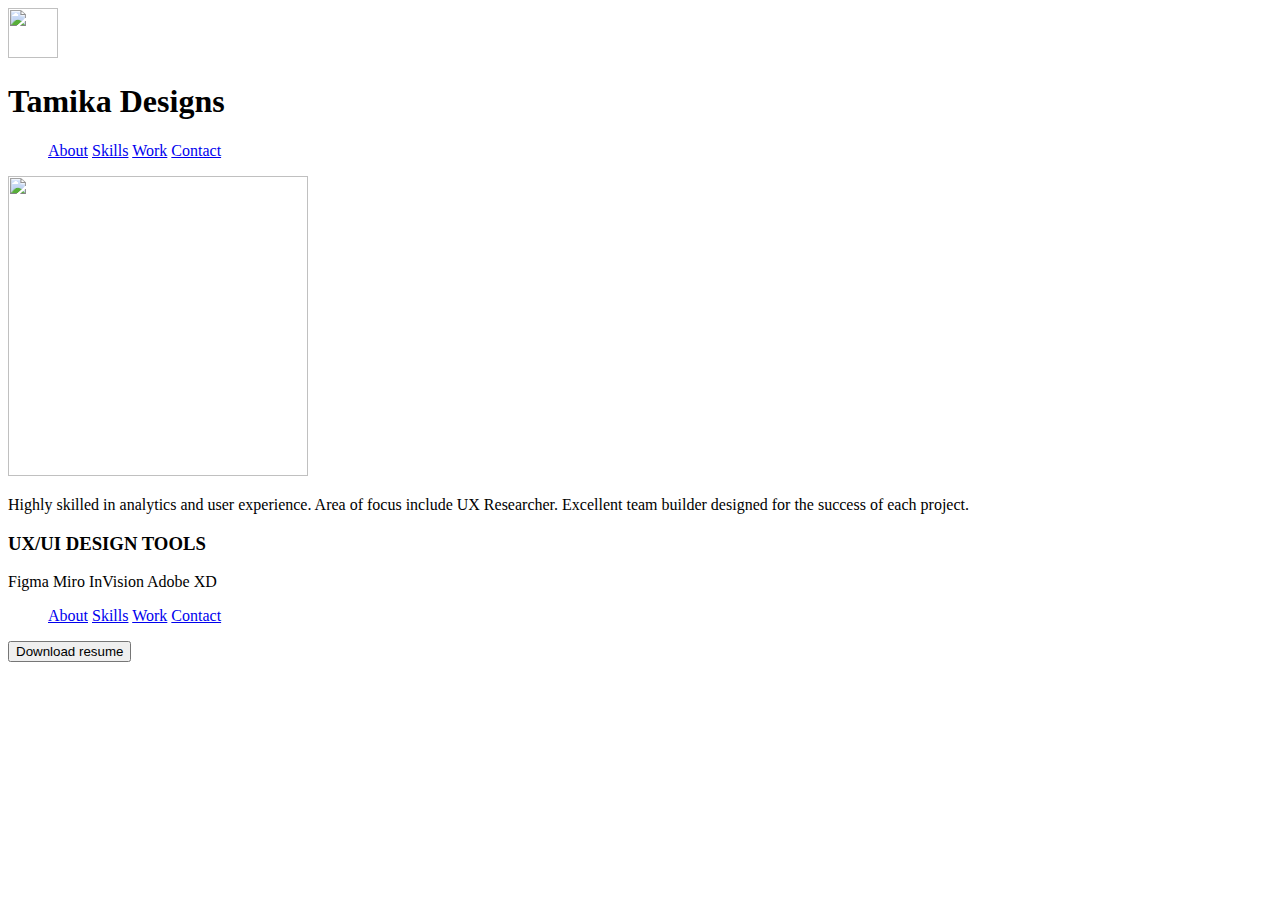
==== index.html @ 4c8c14a9 "update" ====
<!DOCTYPE html>
<html>
    <head>
        <title>Tamika Designs</title>
        <link href="/Users/tamikahayle/Documents/GitHub/UX_UI_HW_17/style.css" rel="stylesheet" type=text/css>
    </head>
    <body>
        <img src="img/logo.jpg" width=50" height=50"><h1>Tamika Designs</h1> 
    <nav>
        <ul>
            <a href="home">About</a>
            <a href="home">Skills</a>
            <a href="home">Work</a>
            <a href="home">Contact</a>
        </ul>
        
    </nav>
 
            <img src="img/Tamika.jpg" width="300" height="300">
            <p>Highly skilled in analytics and user experience.
                Area of focus include UX Researcher.
                Excellent team builder designed for the success of each project.</p>
        <h3>UX/UI DESIGN TOOLS</h3>
        <p>Figma     Miro     InVision     Adobe XD</p>
        <footer><ul>
            <a href="home">About</a>
            <a href="home">Skills</a>
            <a href="home">Work</a>
            <a href="home">Contact</a>
        </ul>   </footer>
        <button>Download resume</button>
    </body>
</html>
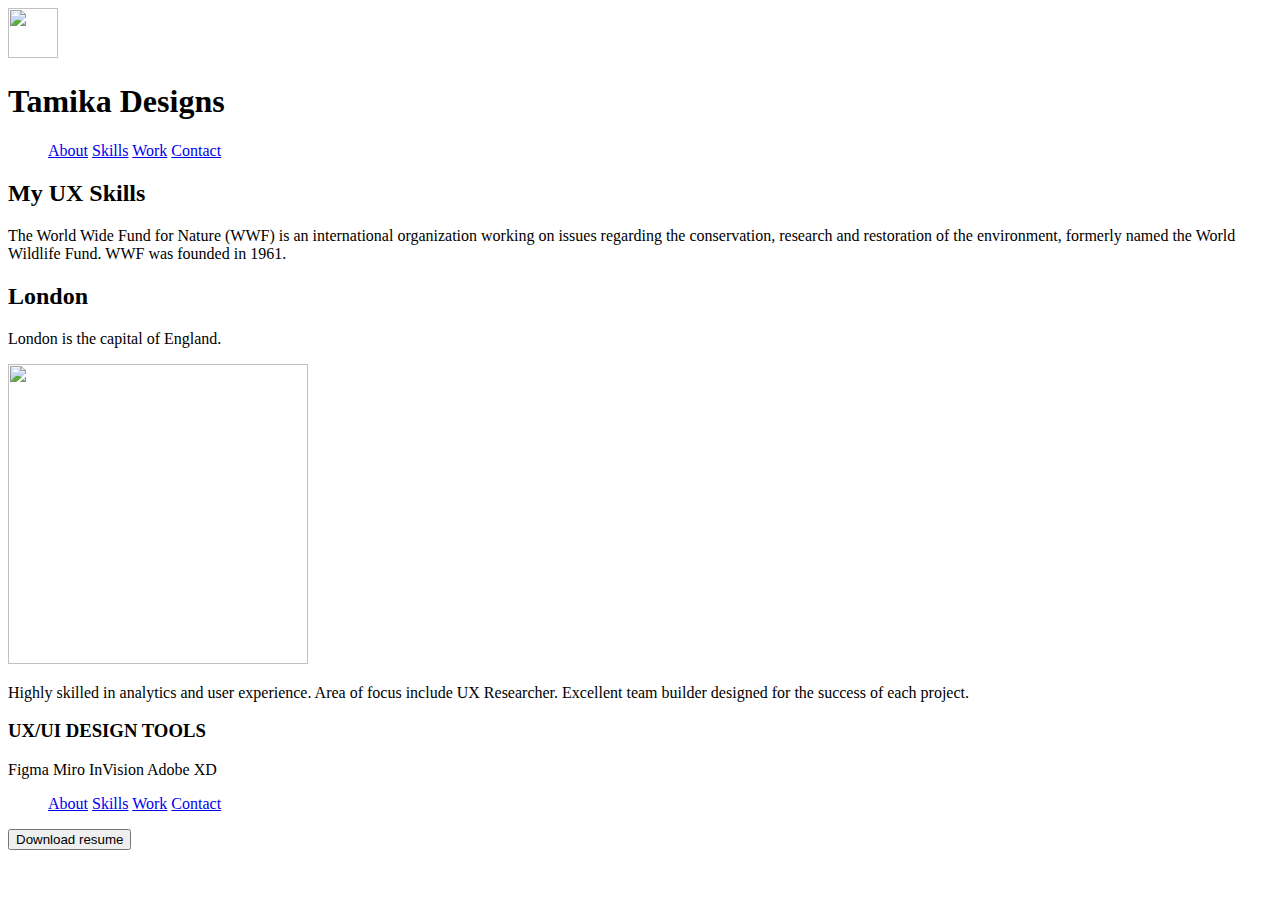
==== commit 6ffafcf8: "update" ====
--- a/index.html
+++ b/index.html
@@ -5,7 +5,7 @@
         <link href="/Users/tamikahayle/Documents/GitHub/UX_UI_HW_17/style.css" rel="stylesheet" type=text/css>
     </head>
     <body>
-        <img src="img/logo.jpg" width=50" height=50"><h1>Tamika Designs</h1> 
+        <img src="img/logo.png" width=50" height=50"><h1>Tamika Designs</h1> 
     <nav>
         <ul>
             <a href="home">About</a>
@@ -13,10 +13,20 @@
             <a href="home">Work</a>
             <a href="home">Contact</a>
         </ul>
+    
+    <section>
+        <h2>My UX Skills</h2>
+        <p>The World Wide Fund for Nature (WWF) is an international organization working on issues regarding the conservation, research and restoration of the environment, formerly named the World Wildlife Fund. WWF was founded in 1961.</p>
+        </section>
+    
+        <div class=>
+            <h2>London</h2>
+            <p>London is the capital of England.</p>
+          </div>
         
     </nav>
  
-            <img src="img/Tamika.jpg" width="300" height="300">
+            <img src="img/Tamika.png" width="300" height="300">
             <p>Highly skilled in analytics and user experience.
                 Area of focus include UX Researcher.
                 Excellent team builder designed for the success of each project.</p>
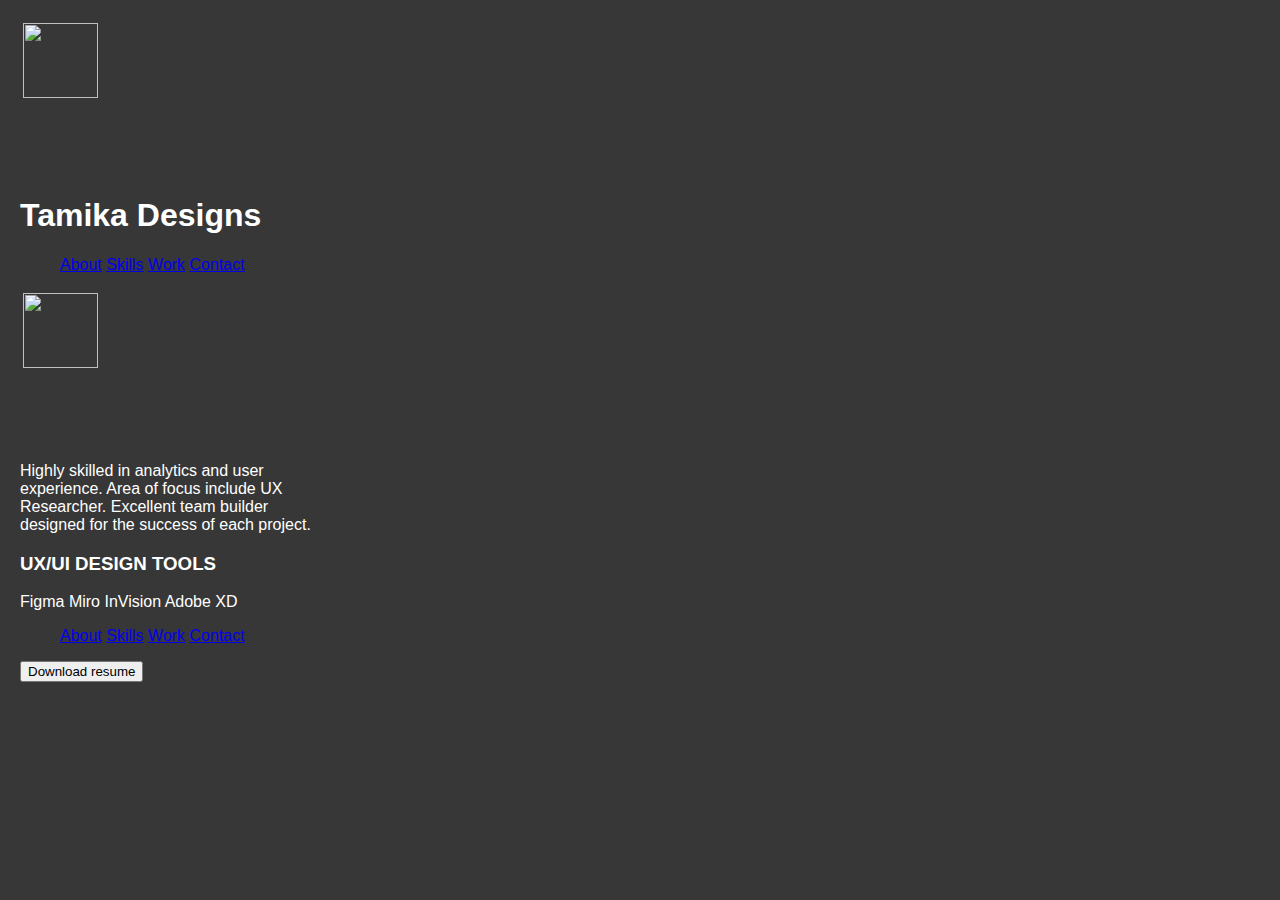
==== commit d2121282: "up" ====
--- a/index.html
+++ b/index.html
@@ -2,7 +2,7 @@
 <html>
     <head>
         <title>Tamika Designs</title>
-        <link href="/Users/tamikahayle/Documents/GitHub/UX_UI_HW_17/style.css" rel="stylesheet" type=text/css>
+        <link rel="stylesheet" href="style.css">
     </head>
     <body>
         <img src="img/logo.png" width=50" height=50"><h1>Tamika Designs</h1> 
@@ -12,20 +12,8 @@
             <a href="home">Skills</a>
             <a href="home">Work</a>
             <a href="home">Contact</a>
-        </ul>
-    
-    <section>
-        <h2>My UX Skills</h2>
-        <p>The World Wide Fund for Nature (WWF) is an international organization working on issues regarding the conservation, research and restoration of the environment, formerly named the World Wildlife Fund. WWF was founded in 1961.</p>
-        </section>
-    
-        <div class=>
-            <h2>London</h2>
-            <p>London is the capital of England.</p>
-          </div>
-        
+        </ul>        
     </nav>
- 
             <img src="img/Tamika.png" width="300" height="300">
             <p>Highly skilled in analytics and user experience.
                 Area of focus include UX Researcher.
@@ -36,9 +24,8 @@
             <a href="home">About</a>
             <a href="home">Skills</a>
             <a href="home">Work</a>
-            <a href="home">Contact</a>
+            <a href="home">Contact</a>  
         </ul>   </footer>
         <button>Download resume</button>
     </body>
-</html>
-
+</html>--- a/style.css
+++ b/style.css
@@ -0,0 +1,18 @@
+body{
+    display: inline-block;
+    vertical-align: text-top;
+    background-color: #373738;
+    color: white;
+    font-size: 16px;
+    font-family: 'Lucida Sans', 'Lucida Sans Regular', 'Lucida Grande', 'Lucida Sans Unicode', Geneva, Verdana, sans-serif;
+    height: 300px;
+    width: 300px;
+    outline: 2px white; solid;
+    margin: 20px;
+}
+
+img{
+    padding: 1%;
+    width: 50%;
+    height: 50%;
+}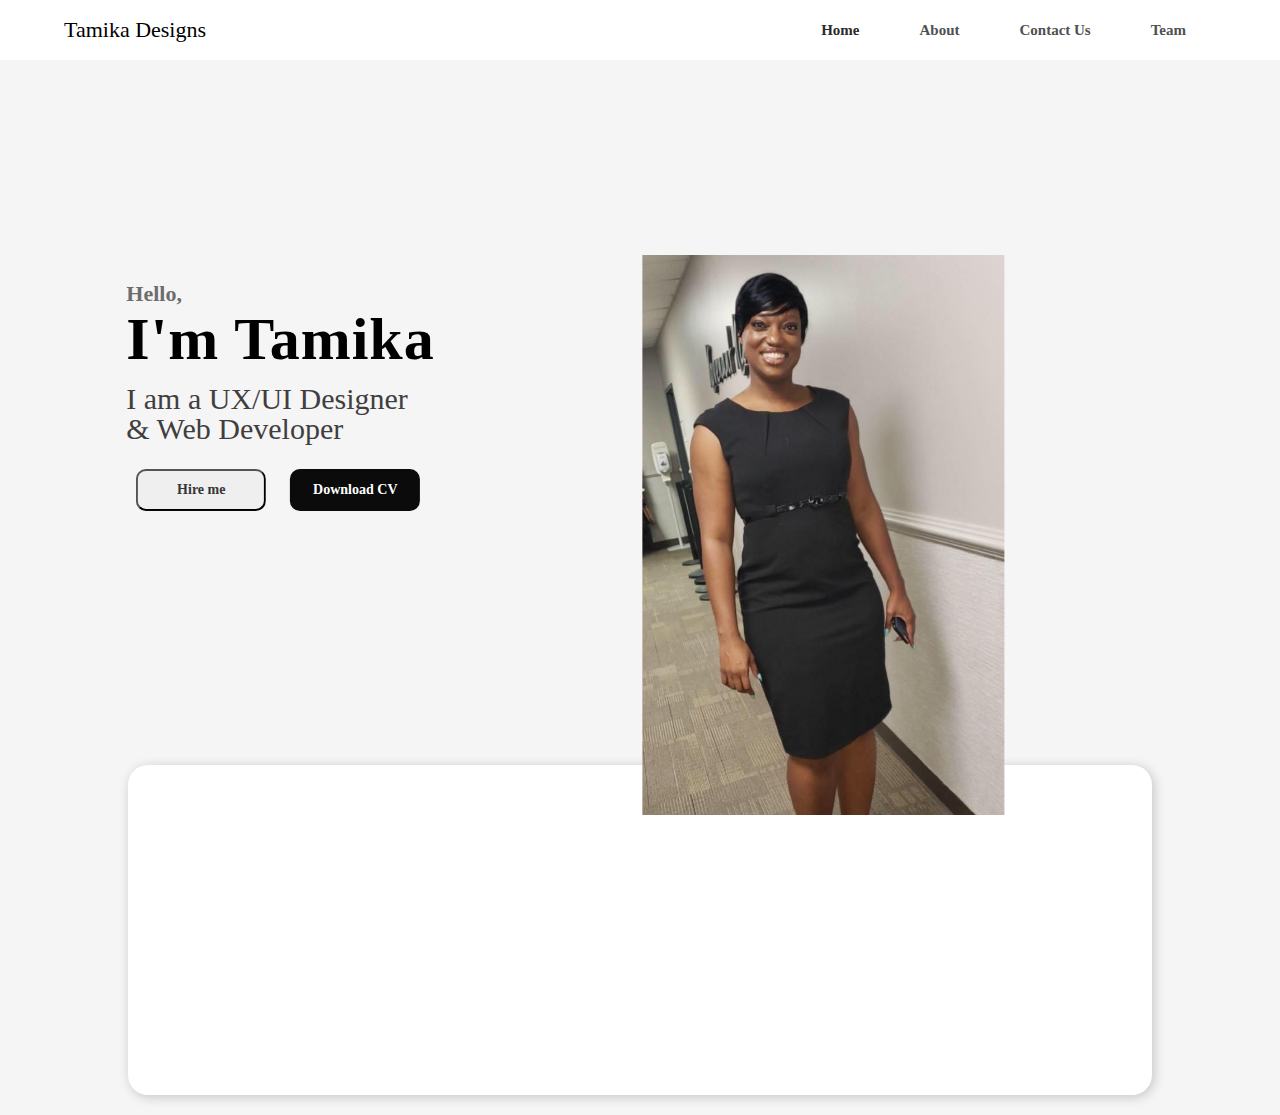
==== commit 01882778: "updates" ====
--- a/index.html
+++ b/index.html
@@ -1,31 +1,42 @@
 <!DOCTYPE html>
 <html>
     <head>
+        <meta charset="utf-8">
         <title>Tamika Designs</title>
         <link rel="stylesheet" href="style.css">
     </head>
     <body>
-        <img src="img/logo.png" width=50" height=50"><h1>Tamika Designs</h1> 
-    <nav>
-        <ul>
-            <a href="home">About</a>
-            <a href="home">Skills</a>
-            <a href="home">Work</a>
-            <a href="home">Contact</a>
-        </ul>        
-    </nav>
-            <img src="img/Tamika.png" width="300" height="300">
-            <p>Highly skilled in analytics and user experience.
-                Area of focus include UX Researcher.
-                Excellent team builder designed for the success of each project.</p>
-        <h3>UX/UI DESIGN TOOLS</h3>
-        <p>Figma     Miro     InVision     Adobe XD</p>
-        <footer><ul>
-            <a href="home">About</a>
-            <a href="home">Skills</a>
-            <a href="home">Work</a>
-            <a href="home">Contact</a>  
-        </ul>   </footer>
-        <button>Download resume</button>
+        <section>
+        <!--navigation----------->
+        <nav>
+            <!--logo-->
+            <a href="#" class="logo">Tamika Designs</a>
+            <!--menu-->
+            <ul>
+            <li><a href="#" class="active">Home</a></li>
+            <li><a href="#">About</a></li>
+            <li><a href="#">Contact Us</a></li>
+            <li><a href="#">Team</a></li>
+
+            </ul>
+            </nav>
+        <!--text---------------------------->
+            <div class="text-container">
+            <p>Hello,</p>
+            <p>I'm Tamika</p>
+            <p>I am a UX/UI Designer <br> & Web Developer</p>
+            <button class="hire-btn">Hire me</button>
+            <button class="down-cv">Download CV</button>
+            </div>
+        <!--model--------------------------------->
+            <img src="img/Tamika.png" class="model" alt="model">
+
+        </section>
+        <!--about-section---------------------->
+        <div class="about-container">
+        <!--img--------------------->
+            <img src=>
+        </div>
+
     </body>
 </html>--- a/style.css
+++ b/style.css
@@ -1,18 +1,123 @@
 body{
-    display: inline-block;
-    vertical-align: text-top;
-    background-color: #373738;
-    color: white;
-    font-size: 16px;
-    font-family: 'Lucida Sans', 'Lucida Sans Regular', 'Lucida Grande', 'Lucida Sans Unicode', Geneva, Verdana, sans-serif;
-    height: 300px;
-    width: 300px;
-    outline: 2px white; solid;
-    margin: 20px;
+    background-color:#f6f5f5;
+    margin:0px;
+    padding:0px;
+}
+ul{
+    list-style:none;
+}
+a{
+    text-decoration:none;
+}
+section{
+    width:100%;
+    height:95vh;
+    background-image: 
+    background-repeat: no-repeat;
+    background-size:cover;
+    position:relative;
 }
 
-img{
-    padding: 1%;
-    width: 50%;
-    height: 50%;
+nav{
+    display:flex;
+    justify-content: space-between;
+    align-items:center;
+    height:60px;
+    background-color:#FFFFFF;
+    box-shadow:2 px 2px 12px rgba(0,0,0,0.2);
+    padding: 0px 5%;
+}
+
+nav ul{
+    display: flex;
+}
+
+nav ul li a{
+    margin:30px;
+    font-family: myriad pro regular;
+    color:#505050;
+    font-size:15px;
+    font-weight:700;
+}
+
+.logo{
+    font-family: RoadTest;
+    color:#000000;
+    font-size:22px;
+}
+.active{
+    font-weight:bold;
+    color:#2d2a2a;
+}
+
+.text-container p:nth-child(1){
+    font family: calibri;
+    font-weight:bold;
+    color:#6d6d6d;
+    font-size:22px;
+}
+.text-container p:nth-child(2){
+    font-family: calibri;
+    font-weight:bold;
+    letter-spacing:1px;
+    color:#lalala;
+    font-size:60px;
+}
+.text-container p:nth-child(3){
+    font-family: myriadpro regular;
+    color:#403e3e;
+    font-size:30px;
+    line-height:30px;
+}
+.text-container p{
+    line-height:0px;
+    margin:45px 0px 25px;
+
+}
+.text-container{
+    position: absolute;
+    left:13%;
+    top:42%;
+    transform:translate(-13%,-42%);
+}
+
+.text-container button{
+    width:130px;
+    height:42px;
+    border-radius:10px;
+    font-family:calibri;
+    font-weight:bold;
+    font-size:14px;
+    outline:none;
+    margin:0px 10px;
+    
+}
+.hire-btn{
+    border:2 px solid #373636;
+    color:#373636;
+}
+.down-cv{
+    background-color:#0b0b0b;
+    color:#FFFFFF;
+    border:none;
+}
+button:active{
+    transform:scale(1.1);
+}
+.model{
+    height:560px;
+    position:absolute;
+    bottom:40px;
+    left:70%;
+    transform:translateX(-70%);
+}
+.about-container{
+    width:80%;
+    height:330px;
+    background-color:#FFFFFF;
+    border-radius:20px;
+    box-shadow: 2px 2px 12px rgba(0,0,0,0.2);
+    display: flex;
+    margin:-7% auto 20px auto;
+    postion: relative;
 }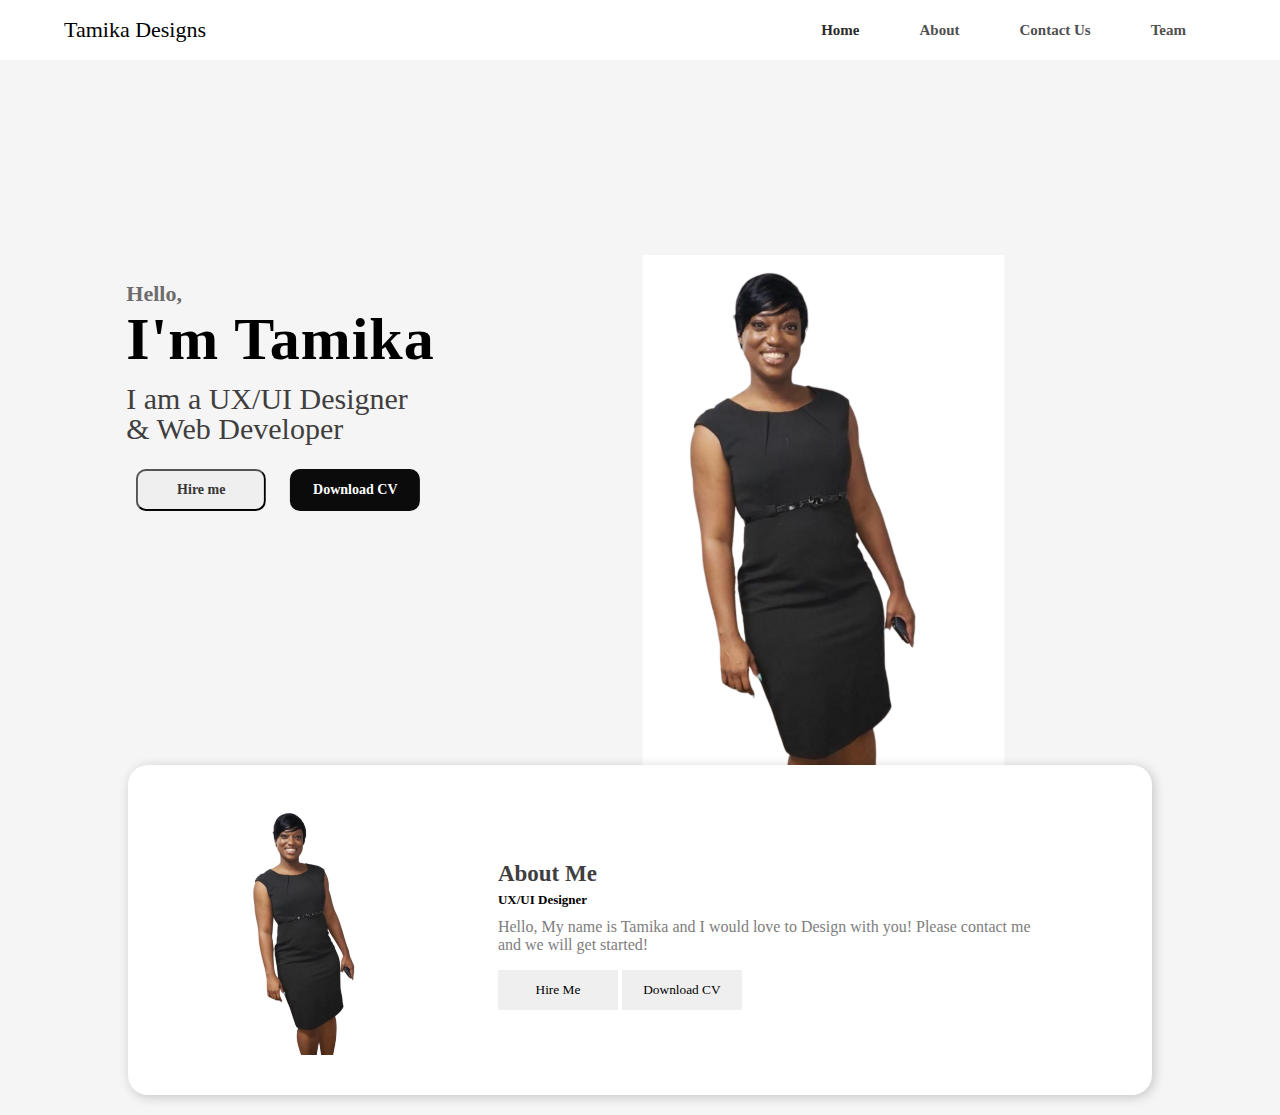
==== commit 6cc0b60f: "updates" ====
--- a/index.html
+++ b/index.html
@@ -29,13 +29,23 @@
             <button class="down-cv">Download CV</button>
             </div>
         <!--model--------------------------------->
-            <img src="img/Tamika.png" class="model" alt="model">
+            <img src="img/Tamika-2.png" class="model" alt="model">
 
         </section>
         <!--about-section---------------------->
         <div class="about-container">
-        <!--img--------------------->
-            <img src=>
+        <!--img------------------->
+        <img src="img/Tamika-2.png">
+        <!--about-text-------------->
+        <div class="about-text">
+        <p>About Me</p>
+        <p>UX/UI Designer</p>
+        <p>Hello, My name is Tamika and I would love to Design with you! 
+        Please contact me and we will get started!</p>
+        <!--button---------->
+        <button>Hire Me</button>
+        <button>Download CV</button>
+        </div>
         </div>
 
     </body>
--- a/style.css
+++ b/style.css
@@ -119,5 +119,43 @@
     box-shadow: 2px 2px 12px rgba(0,0,0,0.2);
     display: flex;
     margin:-7% auto 20px auto;
-    postion: relative;
+    position: relative;
+    justify-content: space-evenly;
+    align-items: center;
+}
+.about-container img{
+    height:250px;
+}
+.about-text{
+    width: 550px;
+}
+.about-text p:nth-child(1){
+    color:#403e3e;
+    font-family:myriad pro;
+    font-weight: bold;
+    font-size:23px;
+    line-height:0px;
+}
+.about-text p:nth-child(2){
+    color:3e3d3d;
+    font-size:13px;
+    font-family:myriad pro;
+    font-weight: bold;
+    line-height:5px;
+}
+.about-text p:nth-child(3),
+.about-text p:nth-child(4){
+    color:#7e7d7d;
+    font-family:calibri;
+    font-size:16px;
+}
+.about-text button{
+    width:120px;
+    height:40px;
+    color:#FFFFF;
+    outline:none;
+    border:none;
+    font-family:calibri;
+    backgroun-color:#262525;
+    
 }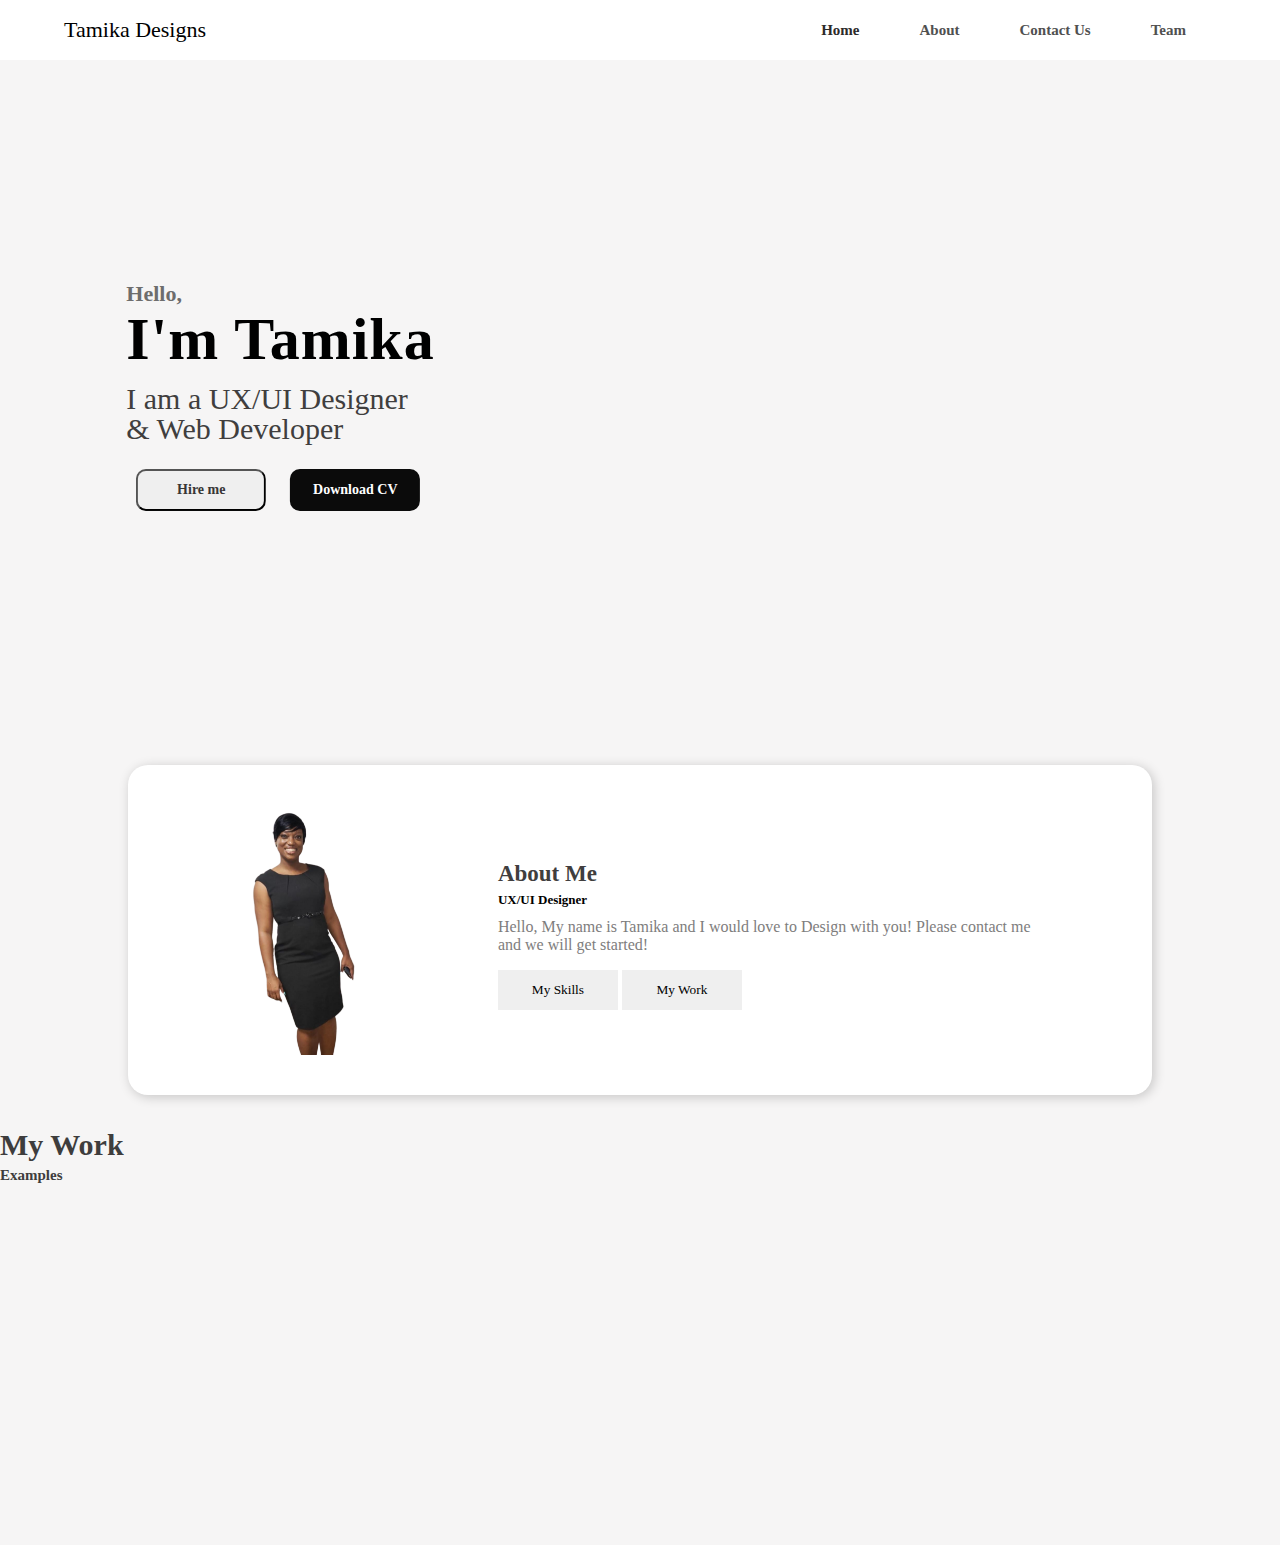
==== commit 222b91cc: "updates" ====
--- a/index.html
+++ b/index.html
@@ -29,7 +29,6 @@
             <button class="down-cv">Download CV</button>
             </div>
         <!--model--------------------------------->
-            <img src="img/Tamika-2.png" class="model" alt="model">
 
         </section>
         <!--about-section---------------------->
@@ -43,10 +42,28 @@
         <p>Hello, My name is Tamika and I would love to Design with you! 
         Please contact me and we will get started!</p>
         <!--button---------->
-        <button>Hire Me</button>
-        <button>Download CV</button>
+        <button>My Skills</button>
+        <button>My Work</button>
         </div>
         </div>
-
+        <!--services---------------------------------------->
+        <div class="services">
+            <!--text----------->
+        <div class="services-text">
+            <p>My Work</p>
+            <p>Examples</p>
+        
+        </div>
+            <!--box------------------------------->
+        <div class="box-container">
+        <!--1------------------>
+        <div class="box-1"></div>
+        <!--2-------------------->
+        <div class="box-2"></div>
+        <!--3---------------------->
+        <div class="box-3"></div>
+    
+        </div>
+        </div>
     </body>
 </html>--- a/style.css
+++ b/style.css
@@ -156,6 +156,66 @@
     outline:none;
     border:none;
     font-family:calibri;
-    backgroun-color:#262525;
-    
-}+    backgroun-color:#262525;  
+}
+
+..services{
+    height:600px;
+    background-color:#FFFFFF;
+    padding:2% 10% 0px 10%;
+}
+
+.services-text p:nth-child(1){
+    font-family: calibri;
+    font-weight:bold;
+    color:#3e3d3d;
+    font-size:30px;
+    line-height:0px;
+}
+
+.services-text p:nth-child(2){
+    font-family: calibri;
+    font-weight:bold;
+    color:#3e3d3d;
+    font-size:15px;
+    line-height:0px;
+}
+
+.services-text p:nth-child(3){
+    font-family: calibri;
+    font-weight:bold;
+    color:#7e7d7d;
+    font-size:15px;
+    line-height:0px;
+}
+
+.services-text{
+    width:500px;
+    margin:50px 0px;
+}
+
+.box-1,.box-2,.box-3{
+    width:300px;
+    height:320px;
+    background-repeat:no-repeat;
+    background-size:cover;
+    box-shadow:2px 2px 12px rbga(0,0,0,0.3);   
+}
+
+.box-container{
+    display: flex;
+    justify-content:space-between;
+}
+
+.box-1{
+    background image: border-image: 50px;
+}
+
+.box-2{
+    background image: border-image: 50px;
+}
+.box-3{
+    background image: border-image: 50px;
+}
+
+
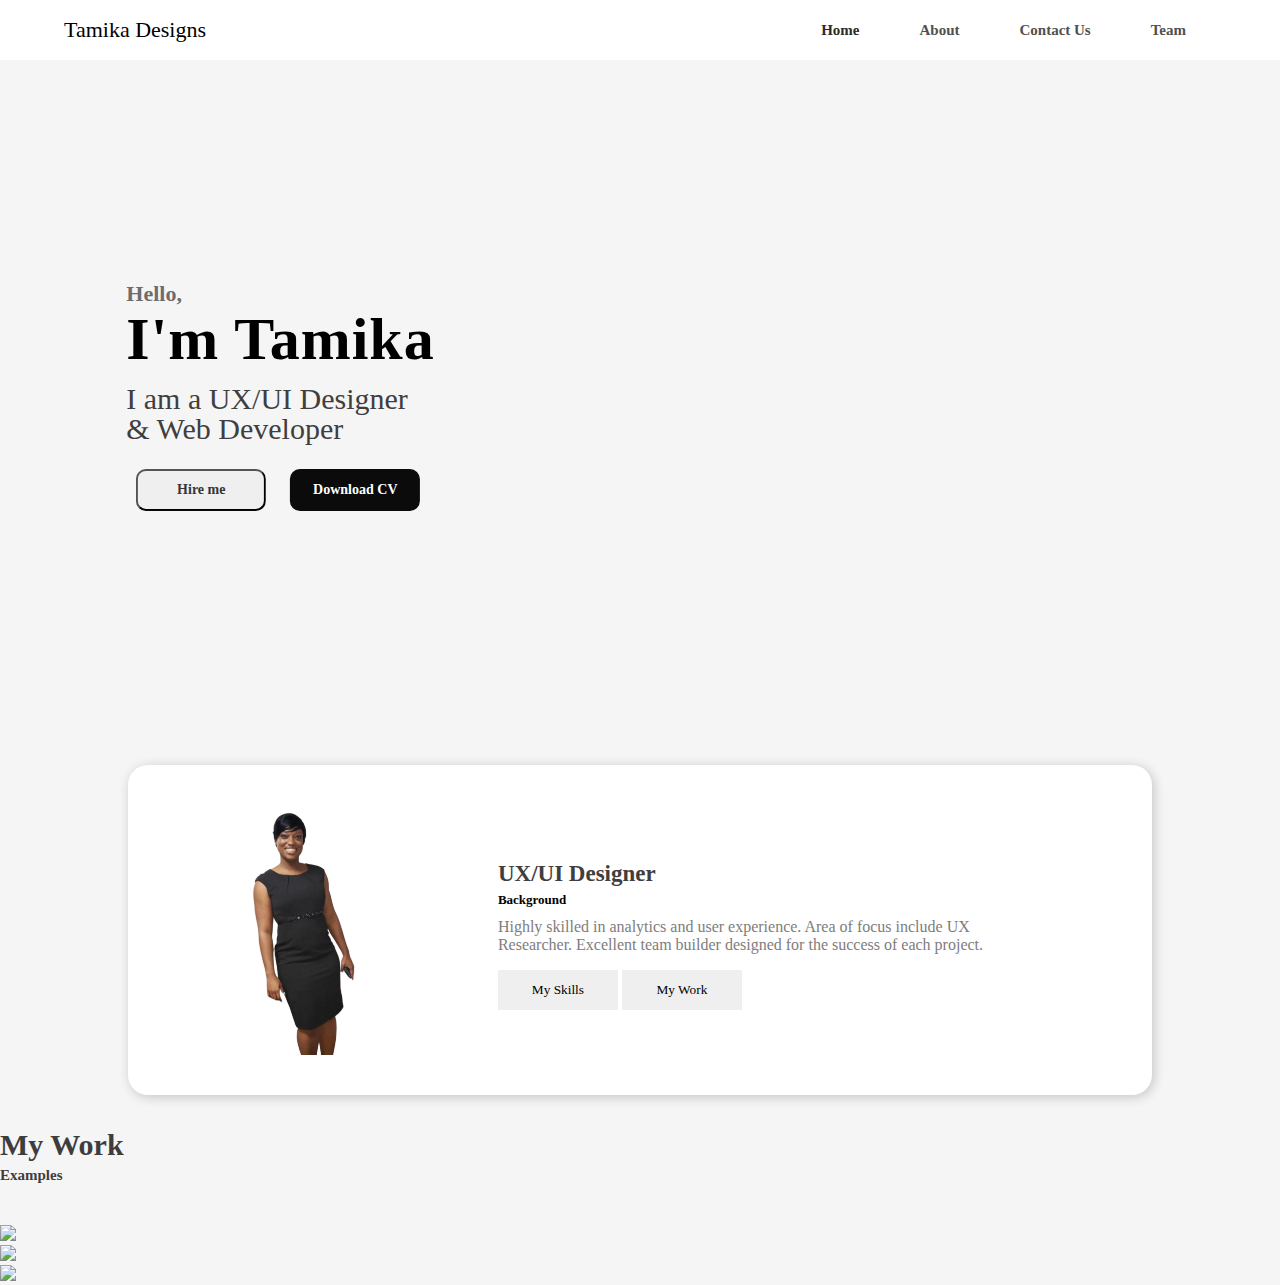
==== commit 9b69ac9d: "updates" ====
--- a/index.html
+++ b/index.html
@@ -37,10 +37,12 @@
         <img src="img/Tamika-2.png">
         <!--about-text-------------->
         <div class="about-text">
-        <p>About Me</p>
         <p>UX/UI Designer</p>
-        <p>Hello, My name is Tamika and I would love to Design with you! 
-        Please contact me and we will get started!</p>
+        <p>Background</p>
+        <p>Highly skilled in analytics and user experience. 
+        Area of focus include UX Researcher.
+        Excellent team builder designed for the success of each project.
+        </p>
         <!--button---------->
         <button>My Skills</button>
         <button>My Work</button>
@@ -58,10 +60,13 @@
         <div class="box-container">
         <!--1------------------>
         <div class="box-1"></div>
+        <img src="img/#1.png">
         <!--2-------------------->
         <div class="box-2"></div>
+        <img src="img/#1.png">
         <!--3---------------------->
         <div class="box-3"></div>
+        <img src="img/#1.png">
     
         </div>
         </div>
--- a/style.css
+++ b/style.css
@@ -194,28 +194,30 @@
     margin:50px 0px;
 }
 
-.box-1,.box-2,.box-3{
+.box-1
     width:300px;
     height:320px;
     background-repeat:no-repeat;
     background-size:cover;
-    box-shadow:2px 2px 12px rbga(0,0,0,0.3);   
-}
-
+    box-shadow:2px 2px 12px rbga(7,7,7,7);   
+}
+.box-2
+    width:300px;
+    height:320px;
+    background-repeat:no-repeat;
+    background-size:cover;
+    box-shadow:2px 2px 12px rbga(7,7,7,7);   
+}
+.box-3
+    width:300px;
+    height:320px;
+    background-repeat:no-repeat;
+    background-size:cover;
+    box-shadow:2px 2px 12px rbga(7,7,7,7);   
+}
 .box-container{
     display: flex;
     justify-content:space-between;
 }
 
-.box-1{
-    background image: border-image: 50px;
-}
-
-.box-2{
-    background image: border-image: 50px;
-}
-.box-3{
-    background image: border-image: 50px;
-}
-
-
+
